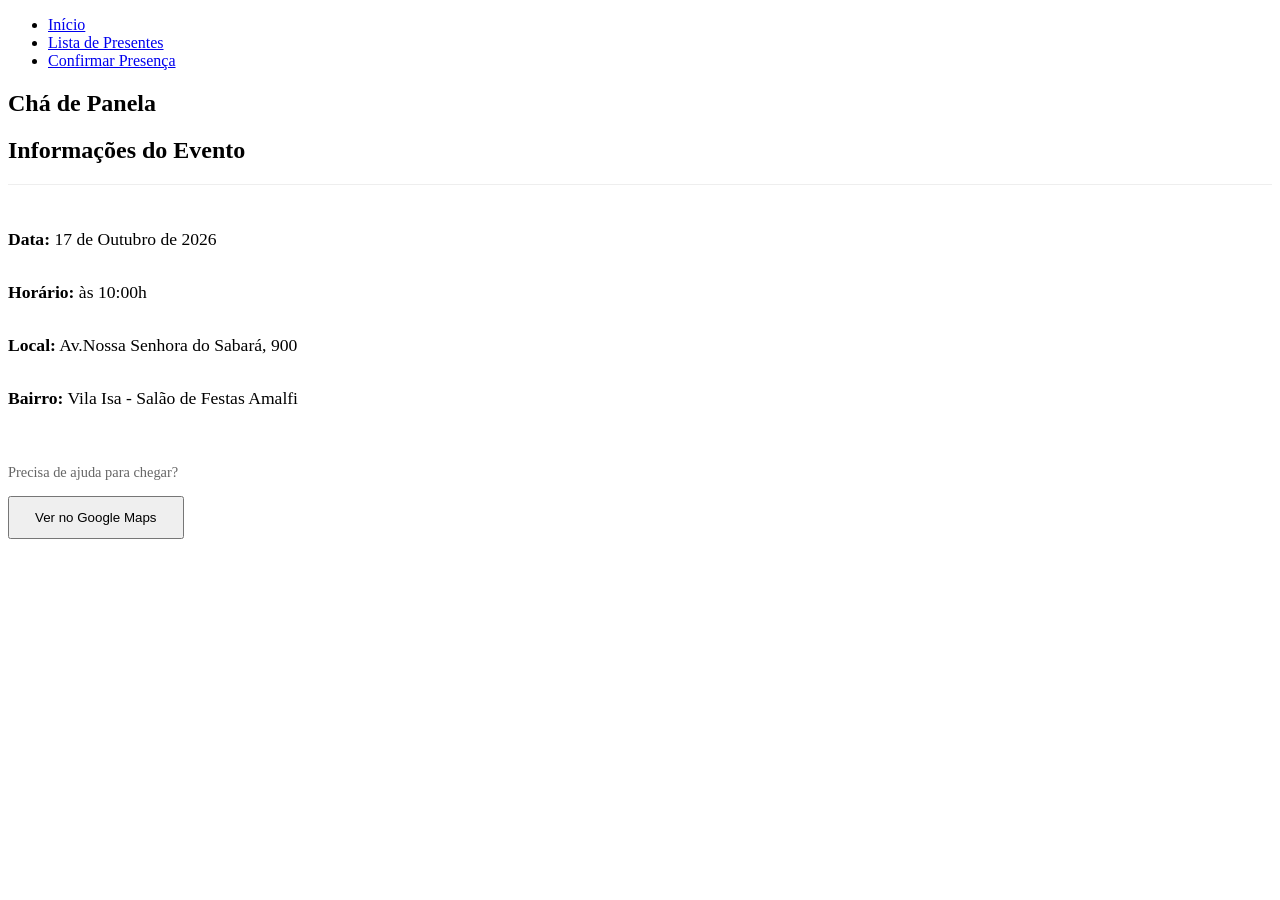
==== pages/index.html @ 254bdabd "Site Estrutura" ====
<!DOCTYPE html>
<html lang="pt-br">
<head>
    <meta charset="UTF-8">
    <meta name="viewport" content="width=device-width, initial-scale=1.0">
    <title>Chá de Panela</title>
    <link rel="stylesheet" href="css/style.css">
</head>
<body>

    <nav>
        <ul>
            <li><a href="index.html" class="active">Início</a></li>
            <li><a href="presentes.html">Lista de Presentes</a></li>
            <li><a href="presenca.html">Confirmar Presença</a></li>
        </ul>
    </nav>

    <main class="container">
        
        <section class="card">
            <h1>Chá de Panela</h1>
        </section>

        <section class="card">
            <h2>Informações do Evento</h2>
            <hr style="border: 0; border-top: 1px solid #eee; margin: 20px 0;">
            
            <div style="line-height: 2; font-size: 1.1rem; text-align: left; display: inline-block;">
                <p> <strong>Data:</strong> 17 de Outubro de 2026</p>
                <p> <strong>Horário:</strong> às 10:00h</p>
                <p> <strong>Local:</strong> Av.Nossa Senhora do Sabará, 900</p>
                <p> <strong>Bairro:</strong> Vila Isa - Salão de Festas Amalfi</p>
            </div>

            <div style="margin-top: 30px;">
                <p style="margin-bottom: 15px; font-size: 0.9rem; color: #666;">Precisa de ajuda para chegar?</p>
                <a href="https://maps.google.com" target="_blank" class="button-link" style="text-decoration: none;">
                    <button type="button" style="width: auto; padding: 12px 25px;">Ver no Google Maps</button>
                </a>
            </div>
        </section>

    </main>

    <script type="module" src="app.js"></script>
</body>
</html>
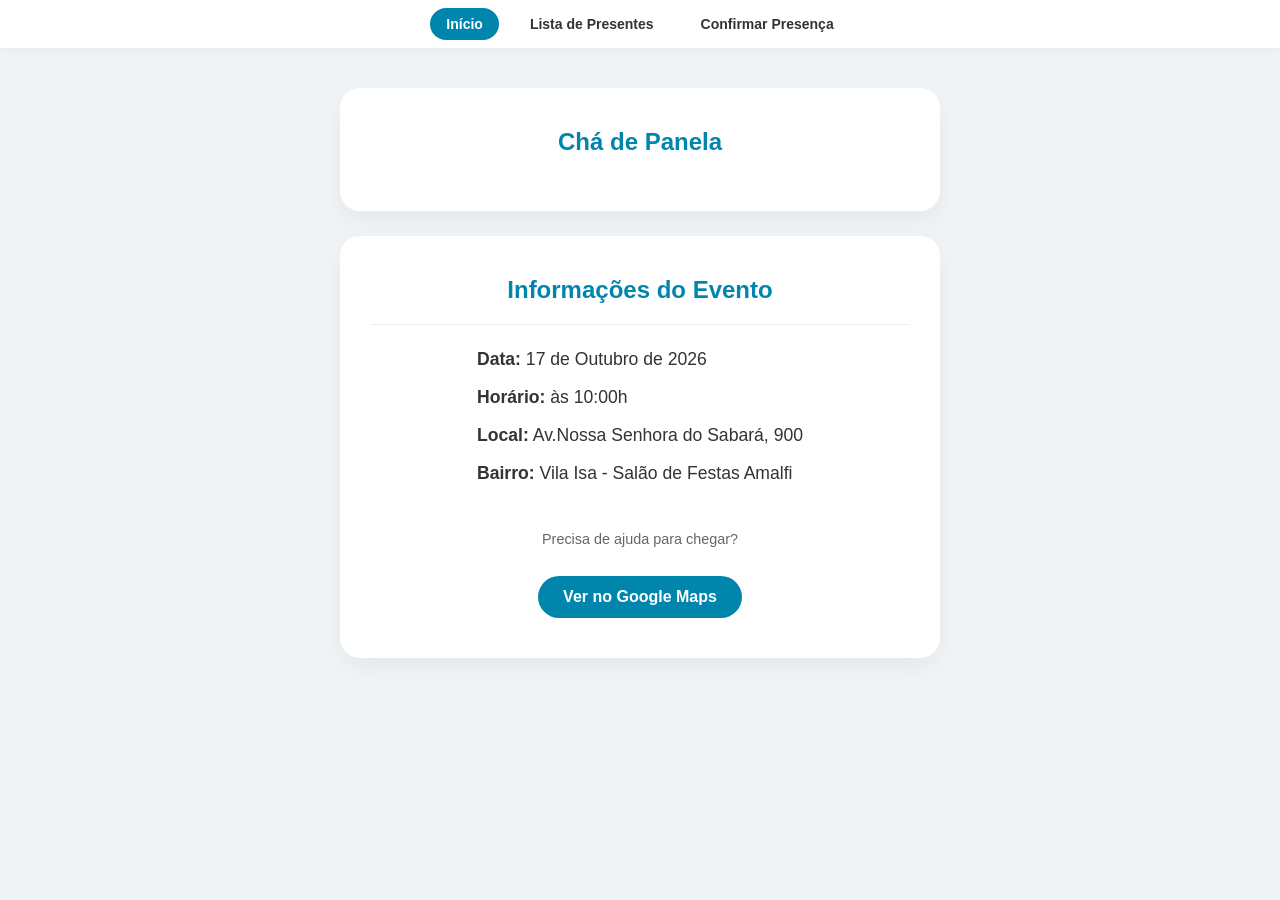
==== commit f14c1ad0: "CSS" ====
--- a/pages/index.html
+++ b/pages/index.html
@@ -4,7 +4,7 @@
     <meta charset="UTF-8">
     <meta name="viewport" content="width=device-width, initial-scale=1.0">
     <title>Chá de Panela</title>
-    <link rel="stylesheet" href="css/style.css">
+    <link rel="stylesheet" href="/css/style.css">
 </head>
 <body>
 
@@ -35,7 +35,7 @@
 
             <div style="margin-top: 30px;">
                 <p style="margin-bottom: 15px; font-size: 0.9rem; color: #666;">Precisa de ajuda para chegar?</p>
-                <a href="https://maps.google.com" target="_blank" class="button-link" style="text-decoration: none;">
+                <a href="https://maps.app.goo.gl/KPg5E1tLCNEeTwY66" target="_blank" class="button-link" style="text-decoration: none;">
                     <button type="button" style="width: auto; padding: 12px 25px;">Ver no Google Maps</button>
                 </a>
             </div>
@@ -43,6 +43,6 @@
 
     </main>
 
-    <script type="module" src="app.js"></script>
+    <script type="module" src="/js/app.js"></script>
 </body>
 </html>
--- a/css/style.css
+++ b/css/style.css
@@ -0,0 +1,182 @@
+/* --- CONFIGURAÇÕES GERAIS --- */
+:root {
+    --primaria: #0086ad;      /* Azul Petróleo */
+    --fundo: #f0f4f7;         /* Cinza Azulado claro */
+    --branco: #ffffff;
+    --texto: #333333;
+    --sucesso: #27ae60;
+    --borda: #d1e3e9;
+}
+
+* {
+    margin: 0;
+    padding: 0;
+    box-sizing: border-box;
+    font-family: 'Segoe UI', Tahoma, Geneva, Verdana, sans-serif;
+}
+
+body {
+    background-color: var(--fundo);
+    color: var(--texto);
+    display: flex;
+    flex-direction: column;
+    align-items: center;
+    min-height: 100vh;
+}
+
+/* --- NAVEGAÇÃO --- */
+nav {
+    width: 100%;
+    background: var(--branco);
+    padding: 15px 0;
+    box-shadow: 0 2px 10px rgba(0,0,0,0.05);
+    position: sticky;
+    top: 0;
+    z-index: 1000;
+}
+
+nav ul {
+    display: flex;
+    justify-content: center;
+    list-style: none;
+    gap: 15px;
+}
+
+nav a {
+    text-decoration: none;
+    color: var(--texto);
+    font-weight: bold;
+    font-size: 14px;
+    padding: 8px 16px;
+    border-radius: 20px;
+    transition: 0.3s;
+}
+
+nav a:hover, nav a.active {
+    background-color: var(--primaria);
+    color: white;
+}
+
+/* --- CONTAINERS E CARDS --- */
+.container {
+    width: 90%;
+    max-width: 600px;
+    margin: 40px auto;
+}
+
+.card {
+    background: var(--branco);
+    padding: 40px 30px;
+    border-radius: 20px;
+    box-shadow: 0 10px 25px rgba(0,0,0,0.05);
+    text-align: center;
+    margin-bottom: 25px;
+}
+
+h1, h2 {
+    color: var(--primaria);
+    margin-bottom: 15px;
+}
+
+p {
+    margin-bottom: 10px;
+    line-height: 1.6;
+}
+
+/* --- FORMULÁRIOS (Presença) --- */
+.input-group {
+    margin-bottom: 20px;
+    text-align: left;
+    display: flex;
+    flex-direction: column;
+    gap: 8px;
+    align-items: center; /* Centraliza os campos no card */
+}
+
+.input-group label {
+    width: 100%;
+    max-width: 350px;
+    font-weight: bold;
+    color: var(--primaria);
+    font-size: 14px;
+}
+
+input {
+    width: 100%;
+    max-width: 350px;
+    padding: 12px 15px;
+    border: 2px solid var(--borda);
+    border-radius: 12px;
+    outline: none;
+    font-size: 16px;
+    transition: 0.3s;
+}
+
+input:focus {
+    border-color: var(--primaria);
+}
+
+button {
+    background-color: var(--primaria);
+    color: white;
+    border: none;
+    padding: 15px 30px;
+    border-radius: 30px;
+    font-size: 16px;
+    font-weight: bold;
+    cursor: pointer;
+    width: 100%;
+    max-width: 350px;
+    transition: 0.3s;
+    margin-top: 10px;
+}
+
+button:hover {
+    background-color: #006d8d;
+    transform: translateY(-2px);
+}
+
+/* --- LISTA DE PRESENTES (Grid) --- */
+#lista-presentes {
+    display: grid;
+    grid-template-columns: repeat(auto-fit, minmax(250px, 1fr));
+    gap: 20px;
+    width: 100%;
+    max-width: 1000px; /* Aumenta o limite apenas para a lista */
+    margin-top: 20px;
+}
+
+.item-presente {
+    background: var(--branco);
+    padding: 25px;
+    border-radius: 15px;
+    border: 1px solid #eee;
+    text-align: center;
+    transition: 0.3s;
+}
+
+.item-presente.comprado {
+    opacity: 0.6;
+    background: #f9f9f9;
+}
+
+.item-presente h3 {
+    margin-bottom: 15px;
+    font-size: 18px;
+}
+
+/* --- RESPONSIVIDADE --- */
+@media (max-width: 480px) {
+    .card {
+        padding: 30px 20px;
+    }
+    
+    nav ul {
+        gap: 5px;
+    }
+    
+    nav a {
+        padding: 8px 10px;
+        font-size: 12px;
+    }
+}
